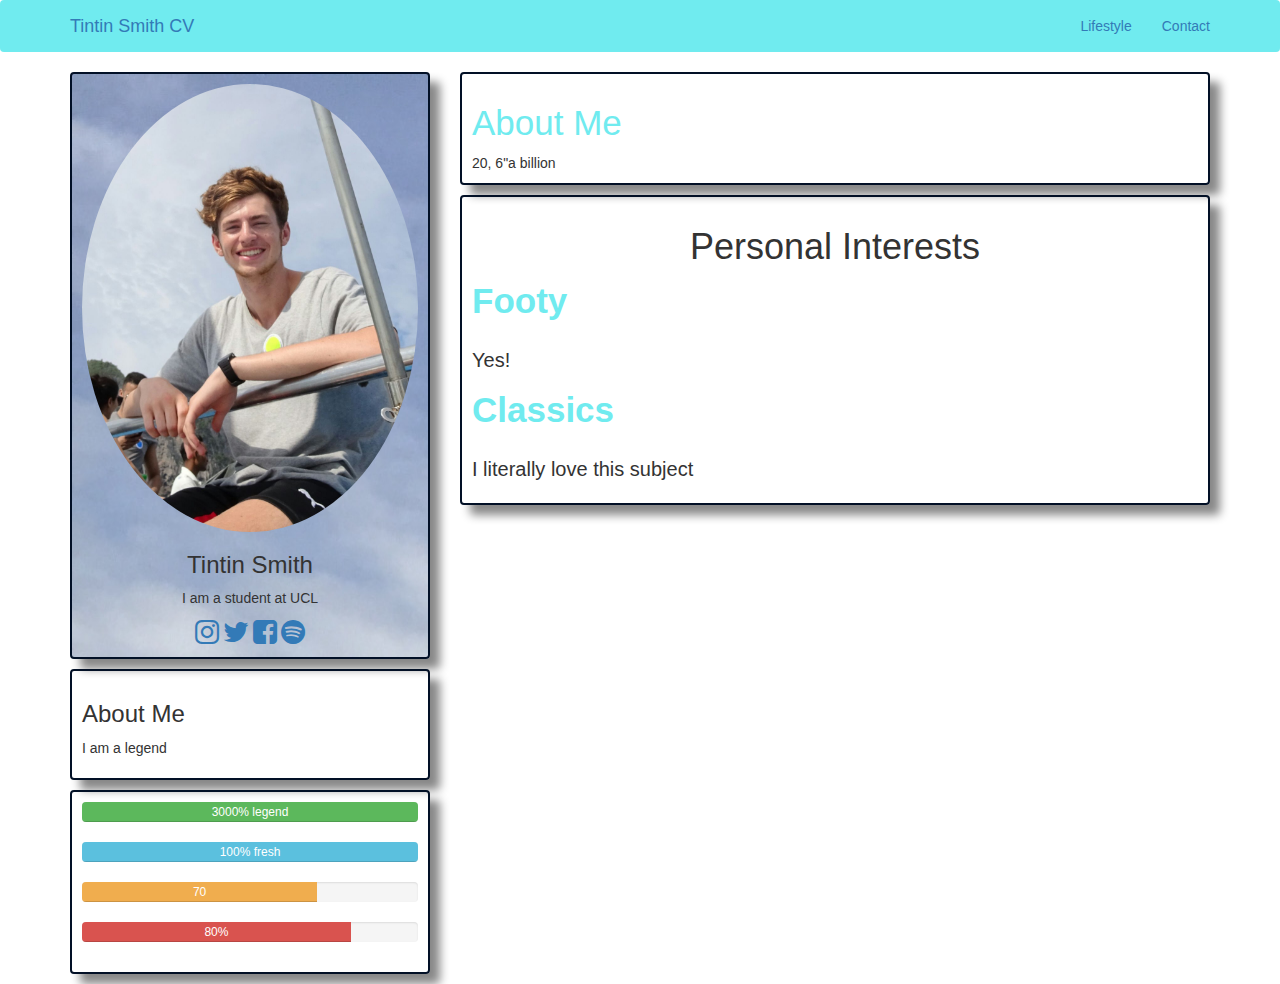
==== profile.html @ d255d6d4 "Updated Styles" ====
<html>

	<head>
		<title>Tintin Smith</title>
		<link rel="stylesheet" href="https://maxcdn.bootstrapcdn.com/bootstrap/3.3.7/css/bootstrap.min.css">
		<link rel="stylesheet" type="text/css" href="css/style.css">
		<link rel="stylesheet" href="https://maxcdn.bootstrapcdn.com/font-awesome/4.4.0/css/font-awesome.min.css">
	</head>

	<nav class="navbar navbar-style">
		 <div class="container">
        <a class="navbar-brand mynav" href="index.html">Tintin Smith CV</a>
        
        <ul class="nav navbar-nav navbar-right">
         <li>
         	<a class="my-link" href=""> Lifestyle </a>
         </li>
         <li>
         	<a class="my-link" href=""> Contact </a>
         </li>
        	
        </ul>

        </div>
	</nav>

	<body>
		<div class="container">

			<div class="row">

				<div class="col-md-4">

					<div class="card text-center description">
						<div class="card-block">
						<img src="img/pp.JPG" class="profile-pic img-circle">
						<h3>Tintin Smith</h3>
						<p>I am a student at UCL</p>
						</div>
						<div class="card-footer">
			              <a href="https://www.instagram.com">
			                <i class="fa fa-instagram fa-2x"></i>
			              </a>
			              <a>
			                <i class="fa fa-twitter fa-2x"></i>
			              </a>
			              <a href="https://www.facebook.com">
			                <i class="fa fa-facebook-square fa-2x"></i>
			              </a>
			              <a>
			                <i class="fa fa-spotify fa-2x"></i>
			              </a>
			            </div>
					</div>

					<div class="card">
						<h3>About Me</h3>
						<p>I am a legend<p>
					</div>

					<div class="card">
						<div class="progress">
							<div class="progress-bar progress-bar-success" role="progressbar" aria-valuenow="70"
  							aria-valuemin="0" aria-valuemax="100" style="width:100%">
  							3000% legend
							</div>	
						</div>
						<div class="progress">
  							<div class="progress-bar progress-bar-info" role="progressbar" aria-valuenow="50"
  							aria-valuemin="0" aria-valuemax="100" style="width:100%">
    						100% fresh
  							</div>
						</div>
						<div class="progress">
						  <div class="progress-bar progress-bar-warning" role="progressbar" aria-valuenow="60"
						  aria-valuemin="0" aria-valuemax="100" style="width:70%">
						    70
						  </div>
						</div>
						<div class="progress">
						  <div class="progress-bar progress-bar-danger" role="progressbar" aria-valuenow="70"
						  aria-valuemin="0" aria-valuemax="100" style="width:80%">
						    80%
						  </div>
						</div>
					</div>

				</div>

					<!-- this is where my left coloumn ends-->
				<div class="col-md-8">	

					<div class="card">
						<h1 class="person">About Me</h1>
						<p1> 20, 6"a billion </p1>
					</div>

					<div class="card">
						<div class="card-block">
						<h1 class="text-center"> Personal Interests </h1>
						</div>

						<p class="card-text">
						<strong class="person"> Footy </strong>
						<br>
						<br>
						<small class="small-text"> Yes! </small>
						</p>

						<p class="card-text">
						<strong class="person"> Classics </strong>
						<br>
						<br>
						<small class="small-text"> I literally love this subject </small>
							
						</p>

					</div>
				</div>

				</div>
					<!--this is where my right coloumn ends-->
			</div>

		</div>
	</body>
</html>
---- css/style.css ----
.card {
	border: solid #021026 2px;
	border-radius:4px;
	padding: 10px;
	box-shadow: 10px 10px 10px #888888;
	margin-bottom:10px;
}

.profile-pic {
	max-width:100%;
}

.person {
	color: #70ebef;
	font-size: 35px;
}

.small-text {
	font-size: 20px;
}

.mynav {
	color: !important;
}

.navbar-style {
	background-color: #70ebef ;
}

.my-link:hover {
	background-color: #c1d9ff !important;
}

.jumbotron {
  background-size: cover;
  color: white;
}

.description {
  background-image: url(../img/background.JPG);
  background-repeat: repeat-x;
}

.body {
  background: none;
  color: #69707a;
  font-family: "Open Sans", Arial, sans-serif;
}
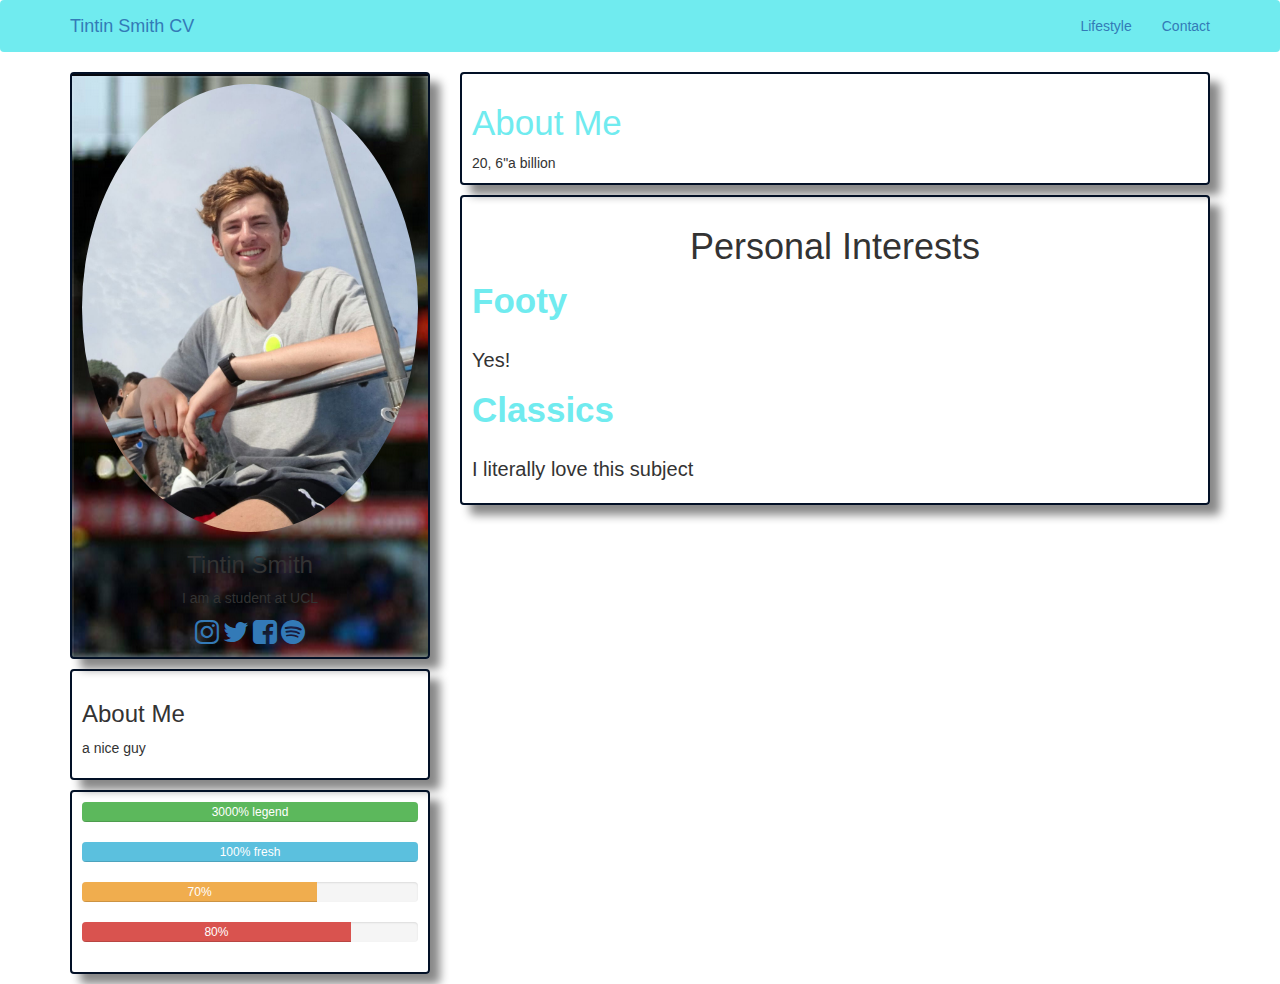
==== commit 9249ad71: "updating styles 2" ====
--- a/profile.html
+++ b/profile.html
@@ -55,7 +55,7 @@
 
 					<div class="card">
 						<h3>About Me</h3>
-						<p>I am a legend<p>
+						<p> a nice guy <p>
 					</div>
 
 					<div class="card">
@@ -74,7 +74,7 @@
 						<div class="progress">
 						  <div class="progress-bar progress-bar-warning" role="progressbar" aria-valuenow="60"
 						  aria-valuemin="0" aria-valuemax="100" style="width:70%">
-						    70
+						    70%
 						  </div>
 						</div>
 						<div class="progress">
--- a/css/style.css
+++ b/css/style.css
@@ -10,8 +10,13 @@
 	max-width:100%;
 }
 
+.profile-pic2 {
+	max-height: 80%;
+	max-width:80%;
+}
+
 .person {
-	color: #70ebef;
+	color: #70ebef !important; 
 	font-size: 35px;
 }
 
@@ -31,14 +36,17 @@
 	background-color: #c1d9ff !important;
 }
 
-.jumbotron {
+.homepage {
+  background-image: url(../img/ozil.png);
   background-size: cover;
   color: white;
+  min-height: 80%;
 }
 
 .description {
-  background-image: url(../img/background.JPG);
+  background-image: url(../img/ozil.png);
   background-repeat: repeat-x;
+  background-size:
 }
 
 .body {
@@ -47,6 +55,26 @@
   font-family: "Open Sans", Arial, sans-serif;
 }
 
+.card2 {
+	border: solid #021026 2px;
+	border-radius:4px;
+	padding: 10px;
+	margin-bottom:10px;
+}
 
 
 
+
+
+
+
+
+
+
+
+
+
+
+
+
+
